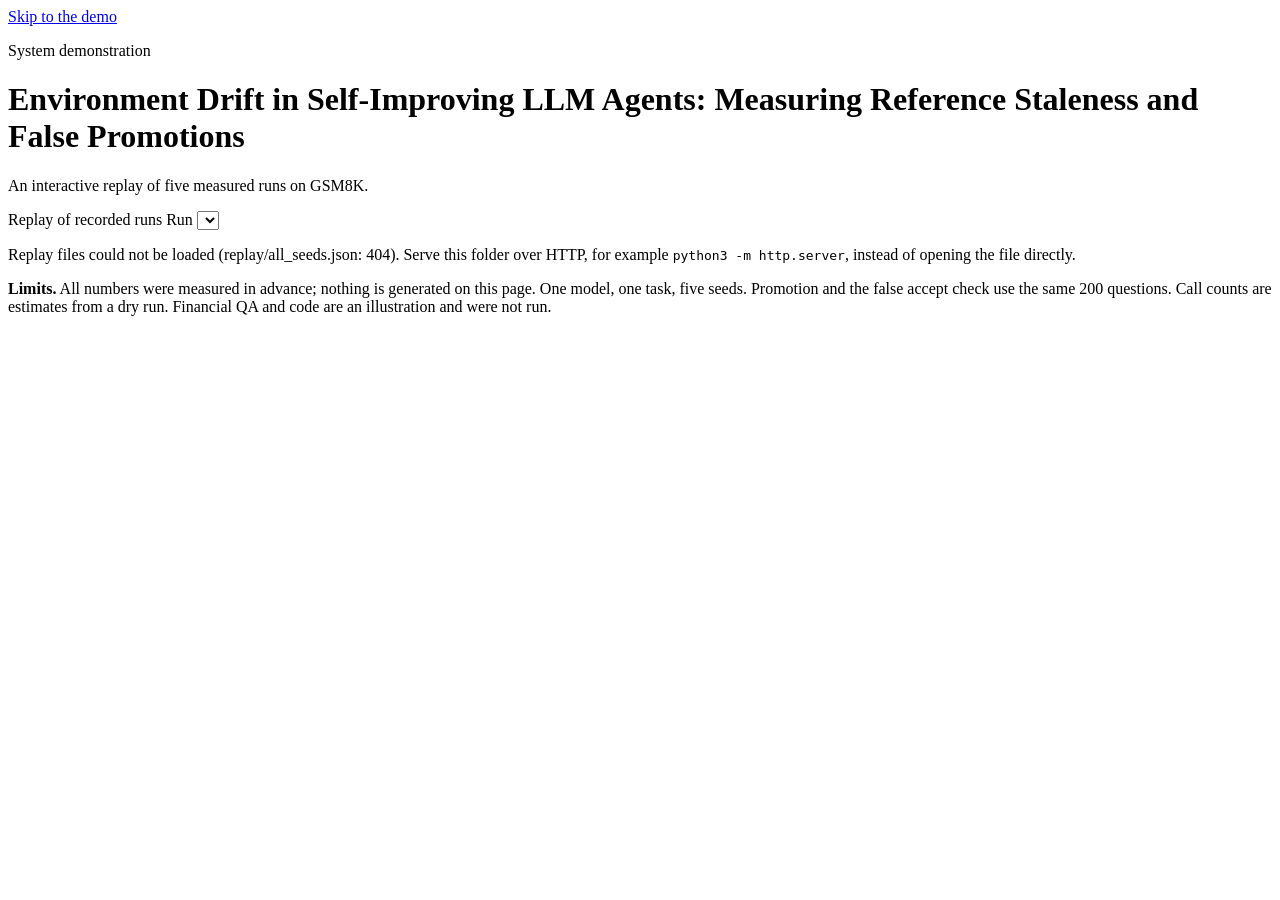
==== index.html @ 62a68639 "Data-driven caveats, replay tag on every screen, policy comparison - Replay tag on every screen from" ====
<!doctype html>
<html lang="en">
<head>
<meta charset="utf-8">
<meta name="viewport" content="width=device-width, initial-scale=1">
<title>Environment Drift in Self-Improving LLM Agents: an interactive demo</title>
<meta name="description" content="A replay of five measured GSM8K runs in which an agent rewrites its own instruction, the environment changes underneath it, and a stale reference lets weaker instructions through.">
<meta property="og:type" content="website">
<meta property="og:title" content="Environment Drift in Self-Improving LLM Agents: an interactive demo">
<meta property="og:description" content="A replay of five measured GSM8K runs in which a stale reference lets weaker instructions through.">
<meta property="og:image" content="https://anupama-27.github.io/environment-drift-demo/media/preview.png">
<meta property="og:image:width" content="1200">
<meta property="og:image:height" content="630">
<meta property="og:image:alt" content="Environment Drift in Self-Improving LLM Agents, with a chart of net gain per round against a stored and a regenerated reference">
<meta name="twitter:card" content="summary_large_image">
<link rel="icon" href="favicon.svg" type="image/svg+xml">
<link rel="stylesheet" href="style.css?v=6">
</head>
<body>
<a class="skip" href="#stage">Skip to the demo</a>
<div id="sample-banner" class="banner" hidden>
  Development sample. These runs used a mock model to test the interface. None of the numbers below were measured.
</div>

<header class="masthead">
  <p class="kicker">System demonstration</p>
  <h1>Environment Drift in Self-Improving LLM Agents: Measuring Reference Staleness and False Promotions</h1>
  <p class="dek">An interactive replay of five measured runs on GSM8K.</p>
  <nav class="links" id="links" aria-label="Project links" hidden></nav>
</header>

<nav class="steps" aria-label="Demo steps">
  <ol id="stepnav"></ol>
  <div class="seedpick">
    <div><span class="replaytag">Replay of recorded runs</span> <label for="seed">Run</label> <select id="seed"></select></div>
    <p class="footnote" id="runnote"></p>
  </div>
</nav>

<main id="stage" tabindex="-1" aria-live="polite">
  <div class="skeleton" aria-label="Loading the replay"><span></span><span></span><span></span><span></span></div>
</main>

<footer class="pagefoot">
  <p><b>Limits.</b> All numbers were measured in advance; nothing is generated on this page. One model, one task, five seeds. Promotion and the false accept check use the same 200 questions. Call counts are estimates from a dry run. Financial QA and code are an illustration and were not run.</p>
  <section class="video" id="video"></section>
</footer>

<script src="app.js?v=7"></script>
</body>
</html>
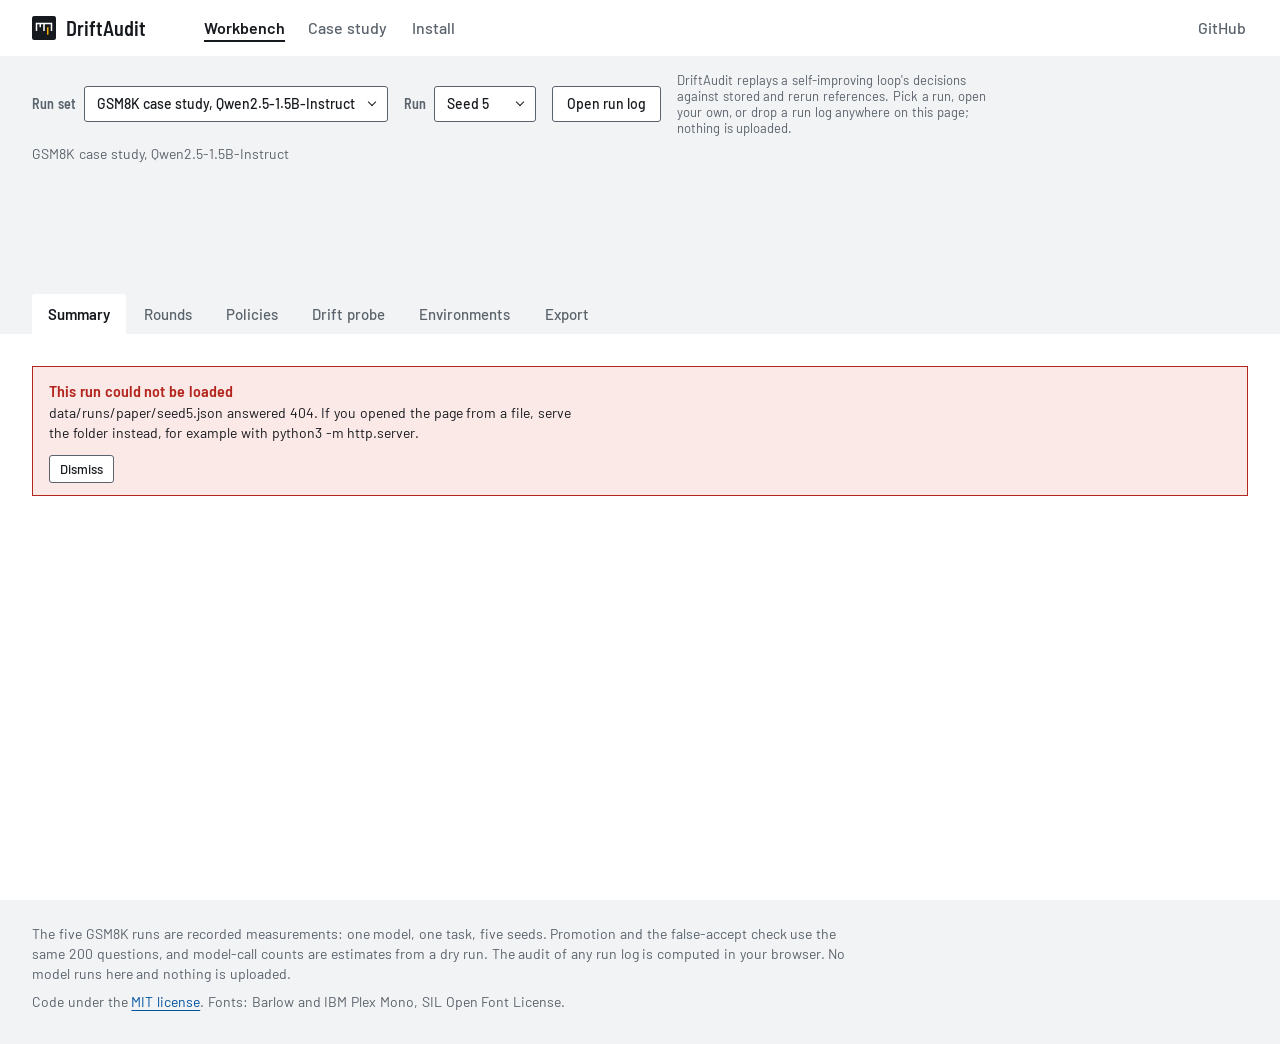
==== commit 035dff92: "Rebuild the site as an audit workbench The page now loads a run log and computes the audit in the br" ====
--- a/index.html
+++ b/index.html
@@ -3,49 +3,76 @@
 <head>
 <meta charset="utf-8">
 <meta name="viewport" content="width=device-width, initial-scale=1">
-<title>Environment Drift in Self-Improving LLM Agents: an interactive demo</title>
-<meta name="description" content="A replay of five measured GSM8K runs in which an agent rewrites its own instruction, the environment changes underneath it, and a stale reference lets weaker instructions through.">
+<meta http-equiv="Content-Security-Policy" content="default-src 'self'; script-src 'self'; style-src 'self'; img-src 'self' data: blob:; font-src 'self'; connect-src 'self'; object-src 'none'; base-uri 'none'; form-action 'none'">
+<meta name="referrer" content="no-referrer">
+<title>DriftAudit: audit a self-improving LLM loop for stale references</title>
+<meta name="description" content="DriftAudit checks whether a self-improving LLM loop promoted prompts because they were better or because its stored reference had gone stale. Audit any run log in the browser; five recorded GSM8K runs are bundled.">
 <meta property="og:type" content="website">
-<meta property="og:title" content="Environment Drift in Self-Improving LLM Agents: an interactive demo">
-<meta property="og:description" content="A replay of five measured GSM8K runs in which a stale reference lets weaker instructions through.">
+<meta property="og:title" content="DriftAudit: audit a self-improving LLM loop for stale references">
+<meta property="og:description" content="Audit any run log in the browser: which promotions were not improvements, and which of those a stale reference caused. Five recorded GSM8K runs are bundled.">
 <meta property="og:image" content="https://anupama-27.github.io/environment-drift-demo/media/preview.png">
 <meta property="og:image:width" content="1200">
 <meta property="og:image:height" content="630">
-<meta property="og:image:alt" content="Environment Drift in Self-Improving LLM Agents, with a chart of net gain per round against a stored and a regenerated reference">
+<meta property="og:image:alt" content="The DriftAudit workbench on seed 5: the environment schedule with each decision marked, and the verdict, 8 promotions under the frozen policy, 4 of them not improvements, 3 of those because the reference was stale">
 <meta name="twitter:card" content="summary_large_image">
 <link rel="icon" href="favicon.svg" type="image/svg+xml">
-<link rel="stylesheet" href="style.css?v=6">
+<link rel="stylesheet" href="assets/css/tokens.css">
+<link rel="stylesheet" href="assets/css/base.css">
+<link rel="stylesheet" href="assets/css/components.css">
+<link rel="stylesheet" href="assets/css/views.css">
+<link rel="stylesheet" href="assets/css/view-rounds.css">
+<link rel="stylesheet" href="assets/css/view-analysis.css">
+<link rel="stylesheet" href="assets/css/view-pages.css">
 </head>
 <body>
-<a class="skip" href="#stage">Skip to the demo</a>
-<div id="sample-banner" class="banner" hidden>
-  Development sample. These runs used a mock model to test the interface. None of the numbers below were measured.
-</div>
+<a class="skip-link" href="#main">Skip to the content</a>
 
-<header class="masthead">
-  <p class="kicker">System demonstration</p>
-  <h1>Environment Drift in Self-Improving LLM Agents: Measuring Reference Staleness and False Promotions</h1>
-  <p class="dek">An interactive replay of five measured runs on GSM8K.</p>
-  <nav class="links" id="links" aria-label="Project links" hidden></nav>
+<header class="site-header">
+  <div class="wrap site-header__inner">
+    <a class="wordmark" href="#/">
+      <svg viewBox="0 0 32 32" aria-hidden="true" focusable="false"><rect width="32" height="32" rx="3" fill="#16191D"/><path d="M5 10h22M6 10v10M11 10v5M16 10v10M26 10v10" fill="none" stroke="#FFFFFF" stroke-width="2"/><path d="M21 15v10" fill="none" stroke="#F2A900" stroke-width="2"/></svg>
+      <span>DriftAudit</span>
+    </a>
+    <nav class="site-nav" aria-label="Sections">
+      <a href="#/" data-nav="workbench">Workbench</a>
+      <a href="#/case-study" data-nav="case-study">Case study</a>
+      <a href="#/install" data-nav="install">Install</a>
+    </nav>
+    <a class="site-header__repo" href="https://github.com/anupama-27/environment-drift-demo">GitHub</a>
+  </div>
 </header>
 
-<nav class="steps" aria-label="Demo steps">
-  <ol id="stepnav"></ol>
-  <div class="seedpick">
-    <div><span class="replaytag">Replay of recorded runs</span> <label for="seed">Run</label> <select id="seed"></select></div>
-    <p class="footnote" id="runnote"></p>
-  </div>
-</nav>
-
-<main id="stage" tabindex="-1" aria-live="polite">
-  <div class="skeleton" aria-label="Loading the replay"><span></span><span></span><span></span><span></span></div>
+<main id="main" tabindex="-1" aria-busy="true">
+  <div class="runbar" id="da-runbar" hidden></div>
+  <noscript><p class="wrap noscript">DriftAudit computes every audit in your browser, so this page needs JavaScript. The same audit runs from the command line; see the <a href="https://github.com/anupama-27/environment-drift-demo">repository</a>.</p></noscript>
+  <div id="da-view"></div>
 </main>
 
-<footer class="pagefoot">
-  <p><b>Limits.</b> All numbers were measured in advance; nothing is generated on this page. One model, one task, five seeds. Promotion and the false accept check use the same 200 questions. Call counts are estimates from a dry run. Financial QA and code are an illustration and were not run.</p>
-  <section class="video" id="video"></section>
+<footer class="site-footer">
+  <div class="wrap">
+    <p>The five GSM8K runs are recorded measurements: one model, one task, five seeds. Promotion and the false-accept check use the same 200 questions, and model-call counts are estimates from a dry run. The audit of any run log is computed in your browser. No model runs here and nothing is uploaded.</p>
+    <p>Code under the <a href="https://github.com/anupama-27/environment-drift-demo/blob/main/LICENSE">MIT license</a>. Fonts: Barlow and IBM Plex Mono, SIL Open Font License.</p>
+  </div>
 </footer>
 
-<script src="app.js?v=7"></script>
+<script src="assets/js/engine/stats.js"></script>
+<script src="assets/js/engine/schema.js"></script>
+<script src="assets/js/engine/scorers.js"></script>
+<script src="assets/js/engine/engine.js"></script>
+<script src="assets/js/ui.js"></script>
+<script src="assets/js/charts.js"></script>
+<script src="assets/js/state.js"></script>
+<script src="assets/js/router.js"></script>
+<script src="assets/js/library.js"></script>
+<script src="assets/js/outputs.js"></script>
+<script src="assets/js/views/summary.js"></script>
+<script src="assets/js/views/rounds.js"></script>
+<script src="assets/js/views/policies.js"></script>
+<script src="assets/js/views/probe.js"></script>
+<script src="assets/js/views/environments.js"></script>
+<script src="assets/js/views/export.js"></script>
+<script src="assets/js/views/casestudy.js"></script>
+<script src="assets/js/views/install.js"></script>
+<script src="assets/js/boot.js"></script>
 </body>
 </html>
--- a/assets/css/tokens.css
+++ b/assets/css/tokens.css
@@ -0,0 +1,141 @@
+/* Layer order for the whole site. A later layer wins whatever the selector specificity,
+   so view styles never have to out-specify a component. */
+@layer reset, base, components, views;
+
+@font-face {
+  font-family: "Barlow";
+  font-style: normal;
+  font-weight: 400;
+  font-display: swap;
+  src: url("../fonts/barlow-latin-400-normal.woff2") format("woff2");
+}
+@font-face {
+  font-family: "Barlow";
+  font-style: normal;
+  font-weight: 500;
+  font-display: swap;
+  src: url("../fonts/barlow-latin-500-normal.woff2") format("woff2");
+}
+@font-face {
+  font-family: "Barlow";
+  font-style: normal;
+  font-weight: 600;
+  font-display: swap;
+  src: url("../fonts/barlow-latin-600-normal.woff2") format("woff2");
+}
+@font-face {
+  font-family: "Barlow Semi Condensed";
+  font-style: normal;
+  font-weight: 500;
+  font-display: swap;
+  src: url("../fonts/barlow-semi-condensed-latin-500-normal.woff2") format("woff2");
+}
+@font-face {
+  font-family: "Barlow Semi Condensed";
+  font-style: normal;
+  font-weight: 600;
+  font-display: swap;
+  src: url("../fonts/barlow-semi-condensed-latin-600-normal.woff2") format("woff2");
+}
+@font-face {
+  font-family: "IBM Plex Mono";
+  font-style: normal;
+  font-weight: 400;
+  font-display: swap;
+  src: url("../fonts/ibm-plex-mono-latin-400-normal.woff2") format("woff2");
+}
+@font-face {
+  font-family: "IBM Plex Mono";
+  font-style: normal;
+  font-weight: 500;
+  font-display: swap;
+  src: url("../fonts/ibm-plex-mono-latin-500-normal.woff2") format("woff2");
+}
+
+:root {
+  color-scheme: light;
+
+  /* Surfaces and neutrals */
+  --paper: #FFFFFF;
+  --bench: #F1F3F4;
+  --bench-2: #E6EAED;
+  --ink: #16191D;
+  --graphite: #5A626B;
+  --steel: #7C8894;
+  --rule: #D5D9DD;
+
+  /* Signal colours (ISO 3864). Yellow is a fill with ink on it, never a text colour. */
+  --signal-blue: #00539F;
+  --signal-blue-tint: #E3EEF8;
+  --signal-yellow: #F2A900;
+  --signal-yellow-tint: #FDF3D6;
+  --signal-red: #B3261E;
+  --signal-red-tint: #FBE9E7;
+
+  /* Type. The latin subsets have no arrows and no less-or-equal signs: write "to". */
+  --font-sans: "Barlow", "DIN Alternate", "Bahnschrift", "Segoe UI", system-ui, sans-serif;
+  --font-cond: "Barlow Semi Condensed", "DIN Alternate", "Bahnschrift", "Segoe UI", system-ui, sans-serif;
+  --font-mono: "IBM Plex Mono", ui-monospace, "Cascadia Mono", Menlo, Consolas, monospace;
+
+  --fs-display: 2.5rem;
+  --fs-title: 1.5rem;
+  --fs-heading: 1.125rem;
+  --fs-body: 1rem;
+  --fs-small: 0.875rem;
+  --fs-micro: 0.75rem;
+  --fs-mono: 0.8125rem;
+
+  --lh-display: 1.1;
+  --lh-title: 1.3334;
+  --lh-heading: 1.3334;
+  --lh-body: 1.5;
+  --lh-small: 1.4286;
+  --lh-micro: 1.3334;
+
+  /* Space: multiples of an 8px unit; --space-05 is the one half step. */
+  --space-05: 4px;
+  --space-1: 8px;
+  --space-15: 12px;
+  --space-2: 16px;
+  --space-3: 24px;
+  --space-4: 32px;
+  --space-6: 48px;
+  --space-8: 64px;
+
+  /* Layout */
+  --content: 1240px;
+  --gutter: 32px;
+  --col-gap: 24px;
+  --measure: 68ch;
+  --header-h: 56px;
+
+  /* Controls */
+  --radius: 3px;
+  --radius-s: 2px;
+  --control-h: 36px;
+  --focus: 2px solid var(--signal-blue);
+
+  /* Motion: used once, when the plate is read again. */
+  --ease-settle: cubic-bezier(0.2, 0.8, 0.2, 1);
+
+  --z-toast: 60;
+  --z-overlay: 70;
+}
+
+@media (max-width: 900px) {
+  :root {
+    --gutter: 24px;
+    --fs-display: 2rem;
+    --lh-display: 1.125;
+  }
+}
+
+@media (max-width: 600px) {
+  :root {
+    --gutter: 16px;
+    --col-gap: 16px;
+    --fs-display: 1.6875rem;
+    --lh-display: 1.1852;
+    --header-h: 96px;
+  }
+}
--- a/assets/css/base.css
+++ b/assets/css/base.css
@@ -0,0 +1,276 @@
+@layer reset {
+  *,
+  *::before,
+  *::after {
+    box-sizing: border-box;
+  }
+
+  html {
+    -webkit-text-size-adjust: 100%;
+    text-size-adjust: 100%;
+  }
+
+  body, h1, h2, h3, h4, h5, h6, p, ul, ol, dl, dd, figure, blockquote, pre, table, fieldset, legend {
+    margin: 0;
+  }
+
+  ul[class],
+  ol[class] {
+    list-style: none;
+    padding: 0;
+  }
+
+  fieldset {
+    min-width: 0;
+    border: 0;
+    padding: 0;
+  }
+
+  button, input, select, textarea {
+    font: inherit;
+    letter-spacing: inherit;
+    color: inherit;
+  }
+
+  button {
+    border: 0;
+    padding: 0;
+    background: none;
+    cursor: pointer;
+  }
+
+  svg {
+    display: block;
+    max-width: 100%;
+  }
+
+  table {
+    border-collapse: collapse;
+    border-spacing: 0;
+  }
+
+  [hidden] {
+    display: none !important;
+  }
+}
+
+@layer base {
+  html {
+    font-size: 100%;
+    scroll-padding-top: var(--space-2);
+  }
+
+  body {
+    min-width: 320px;
+    background: var(--paper);
+    color: var(--ink);
+    font: 400 var(--fs-body)/var(--lh-body) var(--font-sans);
+    font-synthesis-weight: none;
+    /* Barlow's word space is narrow; a little more keeps brackets and figures apart. */
+    word-spacing: 0.05em;
+  }
+
+  h1, h2, h3, h4 {
+    font-family: var(--font-cond);
+    font-weight: 600;
+    text-wrap: balance;
+  }
+
+  h1 {
+    font-size: var(--fs-title);
+    line-height: var(--lh-title);
+  }
+
+  h2 {
+    font-size: var(--fs-heading);
+    line-height: var(--lh-heading);
+  }
+
+  h3 {
+    font-size: var(--fs-body);
+    line-height: var(--lh-body);
+  }
+
+  h4 {
+    font-size: var(--fs-small);
+    line-height: var(--lh-small);
+  }
+
+  p, li, dd {
+    text-wrap: pretty;
+  }
+
+  strong, b {
+    font-weight: 600;
+  }
+
+  a {
+    color: var(--signal-blue);
+    text-decoration: underline;
+    text-decoration-thickness: 1px;
+    text-underline-offset: 3px;
+  }
+
+  a:hover {
+    text-decoration-thickness: 2px;
+  }
+
+  :focus-visible {
+    outline: var(--focus);
+    outline-offset: 2px;
+  }
+
+  ::selection {
+    background: var(--signal-blue-tint);
+    color: var(--ink);
+  }
+
+  /* Mono text keeps its own word space, so columns of commands and comments line up. */
+  code, kbd, samp, pre {
+    font-family: var(--font-mono);
+    font-size: var(--fs-mono);
+    word-spacing: normal;
+  }
+
+  :where(p, li, dd, td, figcaption) > code {
+    padding: 0 var(--space-05);
+    background: var(--bench);
+  }
+
+  hr {
+    border: 0;
+    border-top: 1px solid var(--rule);
+  }
+
+  /* Text styles, for when the element and the look differ. */
+  .t-display {
+    font: 600 var(--fs-display)/var(--lh-display) var(--font-cond);
+  }
+
+  .t-title {
+    font: 600 var(--fs-title)/var(--lh-title) var(--font-cond);
+  }
+
+  .t-heading {
+    font: 600 var(--fs-heading)/var(--lh-heading) var(--font-cond);
+  }
+
+  .t-label {
+    font: 600 var(--fs-small)/var(--lh-small) var(--font-cond);
+  }
+
+  .t-body {
+    font: 400 var(--fs-body)/var(--lh-body) var(--font-sans);
+  }
+
+  .t-small {
+    font: 400 var(--fs-small)/var(--lh-small) var(--font-sans);
+  }
+
+  .t-micro {
+    font: 500 var(--fs-micro)/var(--lh-micro) var(--font-cond);
+  }
+
+  .t-mono {
+    font: 400 var(--fs-mono)/var(--lh-small) var(--font-mono);
+  }
+
+  .num {
+    font-variant-numeric: tabular-nums;
+  }
+
+  .muted {
+    color: var(--graphite);
+  }
+
+  .nowrap {
+    white-space: nowrap;
+  }
+
+  /* Layout */
+  .wrap {
+    width: 100%;
+    max-width: calc(var(--content) + 2 * var(--gutter));
+    margin-inline: auto;
+    padding-inline: var(--gutter);
+  }
+
+  .grid {
+    display: grid;
+    grid-template-columns: repeat(12, minmax(0, 1fr));
+    column-gap: var(--col-gap);
+    row-gap: var(--space-4);
+  }
+
+  .span-3 { grid-column: span 3; }
+  .span-4 { grid-column: span 4; }
+  .span-5 { grid-column: span 5; }
+  .span-6 { grid-column: span 6; }
+  .span-7 { grid-column: span 7; }
+  .span-8 { grid-column: span 8; }
+  .span-9 { grid-column: span 9; }
+  .span-12 { grid-column: span 12; }
+
+  @media (max-width: 1000px) {
+    .grid > * {
+      grid-column: 1 / -1;
+    }
+  }
+
+  .stack > * + * {
+    margin-top: var(--stack, var(--space-2));
+  }
+
+  .stack--1 { --stack: var(--space-1); }
+  .stack--3 { --stack: var(--space-3); }
+  .stack--4 { --stack: var(--space-4); }
+  .stack--6 { --stack: var(--space-6); }
+
+  .cluster {
+    display: flex;
+    flex-wrap: wrap;
+    align-items: center;
+    gap: var(--space-1) var(--space-2);
+  }
+
+  .measure {
+    max-width: var(--measure);
+  }
+
+  .visually-hidden {
+    position: absolute;
+    width: 1px;
+    height: 1px;
+    margin: -1px;
+    padding: 0;
+    overflow: hidden;
+    clip-path: inset(50%);
+    white-space: nowrap;
+    border: 0;
+  }
+
+  .skip-link {
+    position: absolute;
+    left: var(--space-1);
+    top: var(--space-1);
+    z-index: var(--z-overlay);
+    padding: var(--space-1) var(--space-15);
+    background: var(--paper);
+    transform: translateY(-200%);
+  }
+
+  .skip-link:focus {
+    transform: none;
+  }
+
+  @media (prefers-reduced-motion: reduce) {
+    *,
+    *::before,
+    *::after {
+      animation-duration: 0.01ms !important;
+      animation-iteration-count: 1 !important;
+      transition-duration: 0.01ms !important;
+      scroll-behavior: auto !important;
+    }
+  }
+}
--- a/assets/css/components.css
+++ b/assets/css/components.css
@@ -0,0 +1,1311 @@
+@layer components {
+  /* Buttons */
+  .btn {
+    display: inline-flex;
+    align-items: center;
+    justify-content: center;
+    gap: var(--space-1);
+    min-height: var(--control-h);
+    padding: 7px 14px;
+    border: 1px solid var(--graphite);
+    border-radius: var(--radius);
+    background: var(--paper);
+    color: var(--ink);
+    font: 500 var(--fs-small)/20px var(--font-sans);
+    text-decoration: none;
+    white-space: nowrap;
+    cursor: pointer;
+  }
+
+  .btn:hover {
+    background: var(--bench);
+  }
+
+  .btn:active {
+    background: var(--bench-2);
+  }
+
+  .btn--primary {
+    border-color: var(--signal-blue);
+    background: var(--signal-blue);
+    color: var(--paper);
+  }
+
+  .btn--primary:hover,
+  .btn--primary:active {
+    border-color: var(--ink);
+    background: var(--ink);
+  }
+
+  .btn--small {
+    min-height: 28px;
+    padding: 3px 10px;
+    font-size: var(--fs-mono);
+  }
+
+  .btn:disabled,
+  .btn[aria-disabled="true"] {
+    border-color: var(--rule);
+    background: var(--bench);
+    color: var(--steel);
+    cursor: not-allowed;
+  }
+
+  .linklike {
+    color: var(--signal-blue);
+    font: inherit;
+    text-decoration: underline;
+    text-decoration-thickness: 1px;
+    text-underline-offset: 3px;
+  }
+
+  .linklike:hover {
+    text-decoration-thickness: 2px;
+  }
+
+  /* Form controls */
+  .field {
+    display: inline-flex;
+    align-items: center;
+    gap: var(--space-1);
+    min-width: 0;
+  }
+
+  .field--stack {
+    flex-direction: column;
+    align-items: stretch;
+    gap: var(--space-05);
+  }
+
+  .field__label {
+    color: var(--graphite);
+    font: 600 var(--fs-small)/20px var(--font-cond);
+    white-space: nowrap;
+  }
+
+  .select {
+    position: relative;
+    display: inline-block;
+    min-width: 0;
+    max-width: 100%;
+  }
+
+  .select select {
+    width: 100%;
+    min-height: var(--control-h);
+    padding: 7px 32px 7px 12px;
+    border: 1px solid var(--graphite);
+    border-radius: var(--radius);
+    background: var(--paper);
+    font: 500 var(--fs-small)/20px var(--font-sans);
+    text-overflow: ellipsis;
+    cursor: pointer;
+    appearance: none;
+  }
+
+  .select::after {
+    content: "";
+    position: absolute;
+    right: 13px;
+    top: 50%;
+    width: 6px;
+    height: 6px;
+    margin-top: -5px;
+    border-right: 1.5px solid var(--ink);
+    border-bottom: 1.5px solid var(--ink);
+    transform: rotate(45deg);
+    pointer-events: none;
+  }
+
+  .input,
+  .textarea {
+    width: 100%;
+    min-height: var(--control-h);
+    padding: 7px 12px;
+    border: 1px solid var(--graphite);
+    border-radius: var(--radius);
+    background: var(--paper);
+    font: 400 var(--fs-small)/20px var(--font-sans);
+  }
+
+  .textarea {
+    min-height: 96px;
+    font-family: var(--font-mono);
+    font-size: var(--fs-mono);
+    resize: vertical;
+  }
+
+  .input::placeholder,
+  .textarea::placeholder {
+    color: var(--graphite);
+    opacity: 1;
+  }
+
+  .input:disabled,
+  .textarea:disabled,
+  .select select:disabled {
+    border-color: var(--rule);
+    background: var(--bench);
+    color: var(--steel);
+    cursor: not-allowed;
+  }
+
+  .input[aria-invalid="true"],
+  .textarea[aria-invalid="true"] {
+    border-color: var(--signal-red);
+    background: var(--signal-red-tint);
+  }
+
+  .check {
+    display: inline-flex;
+    align-items: center;
+    gap: var(--space-1);
+    font: 400 var(--fs-small)/20px var(--font-sans);
+    cursor: pointer;
+  }
+
+  .check input {
+    width: 16px;
+    height: 16px;
+    margin: 0;
+    accent-color: var(--signal-blue);
+  }
+
+  /* Segmented control: one choice out of a few, shown all at once. */
+  .segmented {
+    display: inline-grid;
+    grid-auto-flow: column;
+    gap: 1px;
+    max-width: 100%;
+    border: 1px solid var(--graphite);
+    border-radius: var(--radius);
+    background: var(--rule);
+  }
+
+  .segmented__option {
+    position: relative;
+    min-height: 34px;
+    padding: 7px 14px;
+    background: var(--paper);
+    color: var(--ink);
+    font: 500 var(--fs-small)/20px var(--font-sans);
+    text-align: center;
+    white-space: nowrap;
+  }
+
+  .segmented__option:first-child {
+    border-radius: var(--radius-s) 0 0 var(--radius-s);
+  }
+
+  .segmented__option:last-child {
+    border-radius: 0 var(--radius-s) var(--radius-s) 0;
+  }
+
+  .segmented__option:hover {
+    background: var(--bench);
+  }
+
+  .segmented__option.is-unavailable {
+    color: var(--graphite);
+  }
+
+  .segmented__option[aria-checked="true"] {
+    background: var(--ink);
+    color: var(--paper);
+  }
+
+  .segmented__option:focus-visible {
+    z-index: 1;
+  }
+
+  .segmented__option[aria-disabled="true"] {
+    background: var(--bench);
+    color: var(--steel);
+    cursor: not-allowed;
+  }
+
+  @media (max-width: 720px) {
+    .segmented {
+      display: grid;
+      grid-auto-flow: row;
+      grid-template-columns: repeat(2, minmax(0, 1fr));
+    }
+
+    .segmented__option {
+      border-radius: 0;
+      white-space: normal;
+    }
+
+    .segmented__option:first-child,
+    .segmented__option:last-child {
+      border-radius: 0;
+    }
+
+    .segmented__option:last-child:nth-child(odd) {
+      grid-column: span 2;
+    }
+  }
+
+  /* Tabs. On the bench they read as paper tabs; --plain is for use inside a view. */
+  .tabs {
+    display: flex;
+    flex-wrap: wrap;
+    gap: 2px;
+  }
+
+  .tabs__tab {
+    display: inline-flex;
+    flex-direction: column;
+    justify-content: center;
+    min-height: 40px;
+    padding: 0 var(--space-2);
+    border-radius: var(--radius) var(--radius) 0 0;
+    color: var(--graphite);
+    font: 500 0.9375rem/20px var(--font-sans);
+    text-decoration: none;
+    white-space: nowrap;
+  }
+
+  /* Holds the width of the bold label so the row does not move when the selection changes. */
+  .tabs__tab::after {
+    content: attr(data-label);
+    height: 0;
+    overflow: hidden;
+    font-weight: 600;
+    visibility: hidden;
+  }
+
+  .tabs__tab:hover {
+    background: var(--bench-2);
+    color: var(--ink);
+    text-decoration: none;
+  }
+
+  .tabs__tab[aria-current="page"],
+  .tabs__tab[aria-selected="true"] {
+    background: var(--paper);
+    color: var(--ink);
+    font-weight: 600;
+  }
+
+  .tabs--plain .tabs__tab {
+    min-height: var(--control-h);
+    border-radius: var(--radius);
+  }
+
+  .tabs--plain .tabs__tab:hover {
+    background: var(--bench);
+  }
+
+  .tabs--plain .tabs__tab[aria-current="page"],
+  .tabs--plain .tabs__tab[aria-selected="true"] {
+    background: var(--bench-2);
+  }
+
+  /* Tag: a calibration label. */
+  .tag {
+    display: inline-flex;
+    align-items: center;
+    padding: 0 6px;
+    border: 1px solid var(--graphite);
+    border-radius: var(--radius-s);
+    background: var(--paper);
+    color: var(--ink);
+    font: 600 var(--fs-mono)/18px var(--font-cond);
+    letter-spacing: 0.01em;
+    white-space: nowrap;
+    vertical-align: 1px;
+  }
+
+  .tag--quiet {
+    border-color: var(--rule);
+    color: var(--graphite);
+  }
+
+  .tag--info {
+    border-color: var(--signal-blue);
+    background: var(--signal-blue-tint);
+    color: var(--signal-blue);
+  }
+
+  .tag--warning {
+    border-color: var(--ink);
+    background: var(--signal-yellow);
+  }
+
+  .tag--error {
+    border-color: var(--signal-red);
+    background: var(--signal-red-tint);
+    color: var(--signal-red);
+  }
+
+  /* Decision marks, shared by the ruler, the charts and the tables. */
+  .mark {
+    flex: none;
+    width: 12px;
+    height: 12px;
+    overflow: visible;
+  }
+
+  .mark--improved .mark__shape {
+    fill: var(--ink);
+  }
+
+  .mark--false-accept .mark__shape {
+    fill: var(--signal-red);
+  }
+
+  .mark--false-reject .mark__shape {
+    fill: var(--paper);
+    stroke: var(--signal-red);
+    stroke-width: 1.5;
+  }
+
+  .mark--rejected .mark__shape {
+    fill: var(--paper);
+    stroke: var(--graphite);
+    stroke-width: 1.5;
+  }
+
+  /* Legend */
+  .legend {
+    display: flex;
+    flex-wrap: wrap;
+    gap: var(--space-05) var(--space-2);
+    color: var(--graphite);
+    font: 400 var(--fs-mono)/20px var(--font-sans);
+  }
+
+  .legend__item {
+    display: inline-flex;
+    align-items: center;
+    gap: 6px;
+    white-space: nowrap;
+  }
+
+  .swatch {
+    flex: none;
+    width: 12px;
+    height: 12px;
+  }
+
+  .swatch--stored,
+  .swatch--win {
+    background: var(--signal-blue);
+  }
+
+  .swatch--rerun {
+    background: var(--paper);
+    box-shadow: inset 0 0 0 1.5px var(--steel);
+  }
+
+  .swatch--loss {
+    background: var(--ink);
+  }
+
+  .swatch--both {
+    background: var(--bench-2);
+  }
+
+  .swatch--neither {
+    background: var(--paper);
+    box-shadow: inset 0 0 0 1px var(--steel);
+  }
+
+  .swatch--stale,
+  .swatch--changed {
+    background: var(--signal-yellow);
+    box-shadow: inset 0 0 0 1px var(--ink);
+  }
+
+  .swatch--changed {
+    background: var(--paper);
+    box-shadow: inset 0 0 0 1px var(--ink), inset 0 0 0 3px var(--signal-yellow);
+  }
+
+  .swatch--band {
+    background: var(--signal-yellow-tint);
+    box-shadow: inset 0 0 0 1px var(--ink);
+  }
+
+  .swatch--band-plain {
+    background: var(--bench-2);
+    box-shadow: inset 0 0 0 1px var(--steel);
+  }
+
+  .swatch--line {
+    height: 2px;
+    background: var(--ink);
+  }
+
+  .swatch--line-steel {
+    height: 2px;
+    background: var(--steel);
+  }
+
+  /* Readouts: one ruled strip, not separate cards. */
+  .readouts {
+    display: grid;
+    grid-template-columns: repeat(4, minmax(0, 1fr));
+    gap: 1px;
+    border: 1px solid var(--rule);
+    background: var(--rule);
+  }
+
+  .readout {
+    min-width: 0;
+    padding: var(--space-2);
+    background: var(--paper);
+  }
+
+  .readout__label {
+    color: var(--graphite);
+    font: 600 var(--fs-small)/20px var(--font-cond);
+  }
+
+  .readout__value {
+    margin-top: var(--space-05);
+    font: 600 2rem/2.25rem var(--font-cond);
+    font-variant-numeric: tabular-nums;
+    white-space: nowrap;
+  }
+
+  .readout__unit {
+    margin-left: var(--space-05);
+    color: var(--graphite);
+    font-size: 1rem;
+    font-weight: 500;
+  }
+
+  .readout__note {
+    margin-top: var(--space-05);
+    color: var(--graphite);
+    font: 400 var(--fs-small)/20px var(--font-sans);
+  }
+
+  .readout--alert .readout__value {
+    color: var(--signal-red);
+  }
+
+  .readout--empty .readout__value {
+    color: var(--steel);
+  }
+
+  @media (max-width: 900px) {
+    .readouts {
+      grid-template-columns: repeat(2, minmax(0, 1fr));
+    }
+  }
+
+  /* Notices. The border goes all the way round; there is no accent stripe. */
+  .notice {
+    padding: var(--space-15) var(--space-2);
+    border: 1px solid var(--graphite);
+    background: var(--paper);
+    font: 400 var(--fs-small)/20px var(--font-sans);
+  }
+
+  .notice__title {
+    font: 600 var(--fs-body)/24px var(--font-cond);
+  }
+
+  .notice__body {
+    max-width: var(--measure);
+  }
+
+  .notice__actions {
+    display: flex;
+    flex-wrap: wrap;
+    gap: var(--space-1);
+    margin-top: var(--space-15);
+  }
+
+  .notice--info {
+    border-color: var(--signal-blue);
+    background: var(--signal-blue-tint);
+  }
+
+  .notice--info .notice__title {
+    color: var(--signal-blue);
+  }
+
+  .notice--warning {
+    border-color: var(--signal-yellow);
+    background: var(--signal-yellow-tint);
+  }
+
+  .notice--error {
+    border-color: var(--signal-red);
+    background: var(--signal-red-tint);
+  }
+
+  .notice--error .notice__title {
+    color: var(--signal-red);
+  }
+
+  .notice--quiet {
+    border-color: var(--bench);
+    background: var(--bench);
+    color: var(--graphite);
+  }
+
+  .empty {
+    padding: var(--space-3) var(--space-2);
+    border: 1px dashed var(--steel);
+    color: var(--graphite);
+    font: 400 var(--fs-small)/20px var(--font-sans);
+  }
+
+  /* Ledger: the table style. Wide tables scroll inside .ledger-wrap. */
+  .ledger-wrap {
+    max-width: 100%;
+    overflow-x: auto;
+    border: 1px solid var(--rule);
+    background: var(--paper);
+  }
+
+  .ledger {
+    width: 100%;
+    font: 400 var(--fs-small)/20px var(--font-sans);
+    font-variant-numeric: tabular-nums;
+  }
+
+  .ledger caption {
+    padding: 0 0 var(--space-1);
+    font: 600 var(--fs-heading)/var(--lh-heading) var(--font-cond);
+    text-align: left;
+  }
+
+  .ledger th,
+  .ledger td {
+    padding: var(--space-1) var(--space-15);
+    text-align: left;
+    vertical-align: top;
+  }
+
+  .ledger thead th {
+    border-bottom: 1px solid var(--steel);
+    background: var(--bench);
+    font: 600 var(--fs-mono)/20px var(--font-cond);
+    letter-spacing: 0.01em;
+    vertical-align: bottom;
+    white-space: nowrap;
+  }
+
+  .ledger tbody th {
+    font-weight: 500;
+  }
+
+  .ledger tbody tr + tr > * {
+    border-top: 1px solid var(--rule);
+  }
+
+  .ledger .is-num {
+    text-align: right;
+    white-space: nowrap;
+  }
+
+  .ledger .is-mono {
+    font-family: var(--font-mono);
+    font-size: var(--fs-mono);
+    white-space: nowrap;
+  }
+
+  .ledger .copyable__text {
+    overflow-wrap: normal;
+    white-space: nowrap;
+  }
+
+  /* On a narrow screen a table keeps its shape and scrolls inside .ledger-wrap. */
+  @media (max-width: 720px) {
+    .ledger th,
+    .ledger td {
+      white-space: nowrap;
+    }
+  }
+
+  .ledger .is-tight {
+    width: 1%;
+    white-space: nowrap;
+  }
+
+  .ledger tr.is-selected > * {
+    background: var(--bench-2);
+  }
+
+  .ledger tr.is-stale > * {
+    background: var(--signal-yellow-tint);
+  }
+
+  .ledger tr.is-error > * {
+    background: var(--signal-red-tint);
+  }
+
+  .ledger td.is-changed {
+    background: var(--signal-yellow-tint);
+  }
+
+  .ledger td.is-alert {
+    color: var(--signal-red);
+    font-weight: 600;
+  }
+
+  .ledger--dense th,
+  .ledger--dense td {
+    padding: var(--space-05) var(--space-1);
+  }
+
+  .ledger__empty {
+    color: var(--graphite);
+  }
+
+  /* Key-value rows */
+  .kv {
+    display: grid;
+    grid-template-columns: minmax(112px, max-content) minmax(0, 1fr);
+    border: 1px solid var(--rule);
+    font: 400 var(--fs-small)/20px var(--font-sans);
+  }
+
+  .kv__row {
+    display: contents;
+  }
+
+  .kv dt,
+  .kv dd {
+    padding: var(--space-1) var(--space-15);
+  }
+
+  .kv dt {
+    background: var(--bench);
+    font: 600 var(--fs-mono)/20px var(--font-cond);
+    letter-spacing: 0.01em;
+  }
+
+  .kv dd {
+    display: flex;
+    align-items: flex-start;
+    justify-content: space-between;
+    gap: var(--space-15);
+    min-width: 0;
+  }
+
+  .kv__row + .kv__row > * {
+    border-top: 1px solid var(--rule);
+  }
+
+  .kv__value {
+    min-width: 0;
+    overflow-wrap: anywhere;
+  }
+
+  .kv__value--mono {
+    font-family: var(--font-mono);
+    font-size: var(--fs-mono);
+  }
+
+  @media (max-width: 600px) {
+    .kv {
+      grid-template-columns: minmax(0, 1fr);
+    }
+
+    .kv__row + .kv__row > dd {
+      border-top: 0;
+    }
+  }
+
+  /* Literal strings with a copy button */
+  .copyable {
+    display: flex;
+    align-items: flex-start;
+    justify-content: space-between;
+    gap: var(--space-15);
+    min-width: 0;
+  }
+
+  .copyable__text {
+    min-width: 0;
+    padding-top: var(--space-05);
+    font: 400 var(--fs-mono)/20px var(--font-mono);
+    overflow-wrap: anywhere;
+  }
+
+  .code {
+    display: flex;
+    align-items: flex-start;
+    gap: var(--space-1);
+    padding: var(--space-1) var(--space-1) var(--space-1) var(--space-2);
+    border: 1px solid var(--rule);
+    background: var(--paper);
+  }
+
+  .code pre {
+    flex: 1;
+    min-width: 0;
+    padding: var(--space-05) 0;
+    overflow-x: auto;
+    font: 400 var(--fs-mono)/20px var(--font-mono);
+    white-space: pre;
+    tab-size: 2;
+  }
+
+  /* Disclosure */
+  .disclosure {
+    border: 1px solid var(--rule);
+  }
+
+  .disclosure > summary {
+    display: flex;
+    align-items: center;
+    gap: var(--space-15);
+    padding: 10px var(--space-15);
+    font: 500 var(--fs-small)/20px var(--font-sans);
+    list-style: none;
+    cursor: pointer;
+  }
+
+  .disclosure > summary::-webkit-details-marker {
+    display: none;
+  }
+
+  .disclosure > summary::before {
+    content: "";
+    flex: none;
+    width: 6px;
+    height: 6px;
+    margin-left: 2px;
+    border-right: 1.5px solid var(--ink);
+    border-bottom: 1.5px solid var(--ink);
+    transform: rotate(-45deg);
+  }
+
+  .disclosure[open] > summary {
+    border-bottom: 1px solid var(--rule);
+  }
+
+  .disclosure[open] > summary::before {
+    transform: translateY(-2px) rotate(45deg);
+  }
+
+  .disclosure > summary:hover {
+    background: var(--bench);
+  }
+
+  .disclosure__body {
+    padding: var(--space-15);
+  }
+
+  /* Drop overlay, shown while a file is dragged over the page. */
+  .drop {
+    position: fixed;
+    inset: 0;
+    z-index: var(--z-overlay);
+    display: none;
+    padding: var(--space-2);
+    background: var(--paper);
+  }
+
+  .drop.is-active {
+    display: block;
+  }
+
+  .drop__frame {
+    display: flex;
+    flex-direction: column;
+    justify-content: center;
+    height: 100%;
+    padding: var(--gutter);
+    border: 2px dashed var(--signal-blue);
+    background: var(--signal-blue-tint);
+    pointer-events: none;
+  }
+
+  .drop__title {
+    max-width: 18ch;
+    font: 600 var(--fs-display)/var(--lh-display) var(--font-cond);
+  }
+
+  .drop__note {
+    max-width: var(--measure);
+    margin-top: var(--space-1);
+  }
+
+  /* Toasts */
+  .toasts {
+    position: fixed;
+    left: var(--gutter);
+    bottom: var(--space-3);
+    z-index: var(--z-toast);
+    display: grid;
+    gap: var(--space-1);
+    max-width: min(480px, calc(100vw - 2 * var(--gutter)));
+  }
+
+  .toast {
+    display: flex;
+    align-items: flex-start;
+    justify-content: space-between;
+    gap: var(--space-2);
+    padding: 10px var(--space-15) 10px var(--space-2);
+    border-radius: var(--radius);
+    background: var(--ink);
+    color: var(--paper);
+    font: 400 var(--fs-small)/20px var(--font-sans);
+  }
+
+  .toast--error {
+    background: var(--signal-red);
+  }
+
+  .toast__dismiss {
+    color: inherit;
+    font-weight: 500;
+    text-decoration: underline;
+    text-underline-offset: 3px;
+  }
+
+  .toast__dismiss:focus-visible {
+    outline-color: var(--paper);
+  }
+
+  /* The ruler: rounds as a graduated scale. Each environment is one segment; a change of
+     environment breaks the scale and sets the next segment a few pixels lower. */
+  .ruler {
+    overflow-x: auto;
+    padding: 22px 2px 2px;
+  }
+
+  .ruler__scale {
+    display: flex;
+    align-items: flex-start;
+    min-height: 82px;
+  }
+
+  .ruler__cell {
+    position: relative;
+    flex: 1 1 0;
+    min-width: 28px;
+    padding-top: 2px;
+    color: var(--ink);
+    cursor: pointer;
+  }
+
+  .ruler__cell--l1 { margin-top: 4px; }
+  .ruler__cell--l2 { margin-top: 8px; }
+  .ruler__cell--l3 { margin-top: 12px; }
+
+  /* The environment and band names are drawn from data attributes, so the round number is
+     the only text inside a round and its accessible name can start with it. */
+  .ruler__env::before,
+  .ruler__band-label::before {
+    content: attr(data-name);
+  }
+
+  .ruler__break {
+    flex: 0 0 8px;
+  }
+
+  .ruler__env {
+    position: absolute;
+    left: 0;
+    bottom: 100%;
+    z-index: 1;
+    max-width: 100%;
+    padding-bottom: 2px;
+    overflow: hidden;
+    font: 600 var(--fs-small)/18px var(--font-cond);
+    text-overflow: ellipsis;
+    white-space: nowrap;
+    pointer-events: none;
+  }
+
+  .ruler__mark {
+    display: flex;
+    justify-content: center;
+    align-items: center;
+    height: 16px;
+  }
+
+  .ruler__ticks {
+    display: grid;
+    grid-template-columns: repeat(10, minmax(0, 1fr));
+    align-items: start;
+    height: 12px;
+    margin-top: 2px;
+    border-top: 1px solid var(--ink);
+    container-type: inline-size;
+  }
+
+  .ruler__ticks i {
+    height: 4px;
+    border-left: 1px solid var(--graphite);
+  }
+
+  .ruler__ticks i:nth-child(1) {
+    height: 8px;
+    border-left-color: var(--ink);
+  }
+
+  .ruler__ticks i:nth-child(6) {
+    height: 12px;
+    border-left-color: var(--ink);
+  }
+
+  @container (max-width: 59px) {
+    .ruler__ticks i:not(:nth-child(1)):not(:nth-child(6)) {
+      visibility: hidden;
+    }
+  }
+
+  .ruler__cell.is-last .ruler__ticks {
+    border-right: 1px solid var(--ink);
+    height: 8px;
+    margin-bottom: 4px;
+  }
+
+  .ruler__cell.is-last .ruler__ticks i:nth-child(6) {
+    height: 12px;
+  }
+
+  .ruler__num {
+    display: block;
+    font: 500 var(--fs-mono)/18px var(--font-cond);
+    font-variant-numeric: tabular-nums;
+    text-align: center;
+  }
+
+  .ruler__band {
+    position: relative;
+    display: block;
+    height: 18px;
+    margin-top: 4px;
+  }
+
+  .ruler__cell.is-stale .ruler__band {
+    border-top: 1px solid var(--ink);
+    border-bottom: 1px solid var(--ink);
+    background: var(--signal-yellow);
+  }
+
+  .ruler__cell.is-band-start .ruler__band {
+    border-left: 1px solid var(--ink);
+  }
+
+  .ruler__cell.is-band-end .ruler__band {
+    border-right: 1px solid var(--ink);
+  }
+
+  .ruler__band-label {
+    position: absolute;
+    left: 6px;
+    top: 0;
+    z-index: 1;
+    overflow: hidden;
+    font: 600 var(--fs-micro)/16px var(--font-cond);
+    letter-spacing: 0.01em;
+    white-space: nowrap;
+    pointer-events: none;
+  }
+
+  .ruler__cell:hover {
+    background: var(--bench-2);
+  }
+
+  .ruler__cell[aria-selected="true"] {
+    background: var(--paper);
+    box-shadow: inset 0 0 0 1px var(--ink);
+  }
+
+  .ruler__cell[aria-selected="true"] .ruler__num {
+    font-weight: 600;
+  }
+
+  .ruler__cell:focus-visible {
+    z-index: 2;
+    outline-offset: 0;
+  }
+
+  .ruler--static .ruler__cell {
+    cursor: default;
+  }
+
+  .ruler--static .ruler__cell:hover {
+    background: none;
+  }
+
+  /* The plate: every evaluation item once per reading of the reference. */
+  .plate {
+    container: plate / inline-size;
+  }
+
+  .plate__bar {
+    display: flex;
+    flex-wrap: wrap;
+    align-items: center;
+    justify-content: space-between;
+    gap: var(--space-1) var(--space-3);
+    margin-bottom: var(--space-2);
+  }
+
+  .plate__pair {
+    display: flex;
+    flex-wrap: wrap;
+    gap: var(--space-3) var(--space-4);
+  }
+
+  .plate__side {
+    flex: 0 1 358px;
+    min-width: 0;
+  }
+
+  .plate__side--10 {
+    flex-basis: 178px;
+  }
+
+  .plate__title {
+    font: 600 var(--fs-small)/20px var(--font-cond);
+  }
+
+  .plate__count {
+    margin-bottom: var(--space-1);
+    color: var(--graphite);
+    font: 400 var(--fs-mono)/20px var(--font-sans);
+    font-variant-numeric: tabular-nums;
+  }
+
+  .plate__grid {
+    display: grid;
+    grid-template-columns: repeat(20, minmax(0, 1fr));
+    gap: 2px;
+  }
+
+  .plate__grid--10 {
+    grid-template-columns: repeat(10, minmax(0, 1fr));
+  }
+
+  .plate__row {
+    display: contents;
+  }
+
+  .plate__cell {
+    position: relative;
+    aspect-ratio: 1;
+    cursor: pointer;
+  }
+
+  .plate__cell--w {
+    background: var(--signal-blue);
+  }
+
+  .plate__cell--l {
+    background: var(--ink);
+  }
+
+  .plate__cell--b {
+    background: var(--bench-2);
+  }
+
+  .plate__cell--n {
+    background: var(--paper);
+    box-shadow: inset 0 0 0 1px var(--rule);
+  }
+
+  .plate__cell.is-changed {
+    outline: 1px solid var(--ink);
+    box-shadow: inset 0 0 0 2px var(--signal-yellow);
+  }
+
+  .plate__cell:hover,
+  .plate__cell.is-linked {
+    z-index: 1;
+    outline: 2px solid var(--ink);
+    outline-offset: 1px;
+  }
+
+  .plate__cell:focus-visible {
+    z-index: 2;
+    outline: var(--focus);
+    outline-offset: 1px;
+  }
+
+  .plate--dim .plate__cell:not(.is-changed) {
+    opacity: 0.22;
+  }
+
+  .plate__reading {
+    min-height: 40px;
+    margin-top: var(--space-15);
+    font: 400 var(--fs-small)/20px var(--font-sans);
+  }
+
+  @container plate (max-width: 500px) {
+    .plate__reading {
+      min-height: 80px;
+    }
+  }
+
+  /* Charts. Colours come from these classes; the builders write no colour values. */
+  .chart {
+    container-type: inline-size;
+  }
+
+  .chart__legend {
+    margin-bottom: var(--space-1);
+  }
+
+  .chart > svg,
+  .chart__wide > svg,
+  .chart__narrow > svg {
+    width: 100%;
+    height: auto;
+    overflow: visible;
+  }
+
+  .chart__narrow {
+    display: none;
+  }
+
+  @container (max-width: 519px) {
+    .chart__wide {
+      display: none;
+    }
+
+    .chart__narrow {
+      display: block;
+    }
+  }
+
+  .chart text {
+    fill: var(--graphite);
+    font: 500 12px var(--font-cond);
+    font-variant-numeric: tabular-nums;
+  }
+
+  .chart .c-strong {
+    fill: var(--ink);
+    font-weight: 600;
+  }
+
+  .chart .c-value {
+    fill: var(--ink);
+    font: 400 13px var(--font-sans);
+    font-variant-numeric: tabular-nums;
+  }
+
+  .c-grid {
+    stroke: var(--rule);
+    shape-rendering: crispEdges;
+  }
+
+  .c-zero,
+  .c-axis {
+    stroke: var(--ink);
+    shape-rendering: crispEdges;
+  }
+
+  .c-stored {
+    fill: var(--signal-blue);
+    shape-rendering: crispEdges;
+  }
+
+  .c-rerun {
+    fill: var(--paper);
+    stroke: var(--steel);
+    stroke-width: 1.5;
+    shape-rendering: crispEdges;
+  }
+
+  .c-change {
+    stroke: var(--ink);
+    stroke-dasharray: 2 3;
+    shape-rendering: crispEdges;
+  }
+
+  .c-flag {
+    fill: var(--signal-yellow);
+    stroke: var(--ink);
+    shape-rendering: crispEdges;
+  }
+
+  .chart .c-flag-text {
+    fill: var(--ink);
+    font-weight: 600;
+  }
+
+  .c-cursor {
+    fill: none;
+    stroke: var(--ink);
+    shape-rendering: crispEdges;
+  }
+
+  .c-whisker {
+    stroke: var(--ink);
+    stroke-width: 1.5;
+  }
+
+  .c-rug {
+    stroke: var(--steel);
+    stroke-width: 1.5;
+  }
+
+  .c-dot {
+    fill: var(--ink);
+    stroke: var(--ink);
+    stroke-width: 1.5;
+  }
+
+  .c-dot--hollow {
+    fill: var(--paper);
+  }
+
+  .c-band {
+    fill: var(--signal-yellow-tint);
+  }
+
+  .c-band--plain {
+    fill: var(--bench-2);
+  }
+
+  .c-line {
+    fill: none;
+    stroke: var(--ink);
+    stroke-width: 1.5;
+  }
+
+  .c-line--plain {
+    stroke: var(--steel);
+  }
+
+  .c-point {
+    fill: var(--ink);
+    stroke: var(--ink);
+    stroke-width: 1.5;
+  }
+
+  .c-point--plain {
+    fill: var(--paper);
+    stroke: var(--steel);
+  }
+
+  .c-bar {
+    fill: var(--ink);
+    shape-rendering: crispEdges;
+  }
+
+  .c-bar--blue {
+    fill: var(--signal-blue);
+  }
+
+  .c-bar--steel {
+    fill: var(--steel);
+  }
+
+  .c-bar--red {
+    fill: var(--signal-red);
+  }
+
+  .c-halo {
+    stroke: var(--paper);
+    stroke-width: 4;
+  }
+}
--- a/assets/css/views.css
+++ b/assets/css/views.css
@@ -0,0 +1,286 @@
+/* Shell and views. This layer wins over components whatever the selectors look like, so keep
+   view rules as plain single classes and add new views below, inside the same layer. */
+@layer views {
+  /* Shell */
+  body {
+    display: flex;
+    flex-direction: column;
+    min-height: 100vh;
+  }
+
+  /* The header boxes have fixed sizes so nothing moves when the web fonts arrive. */
+  .site-header__inner {
+    display: flex;
+    align-items: center;
+    gap: var(--space-3);
+    height: var(--header-h);
+  }
+
+  .wordmark {
+    display: flex;
+    flex: none;
+    align-items: center;
+    gap: 10px;
+    width: 148px;
+    color: var(--ink);
+    font: 600 1.25rem/24px var(--font-cond);
+    text-decoration: none;
+    white-space: nowrap;
+  }
+
+  .wordmark svg {
+    flex: none;
+    width: 24px;
+    height: 24px;
+  }
+
+  .site-nav {
+    display: grid;
+    grid-auto-flow: column;
+    grid-auto-columns: 104px;
+  }
+
+  .site-nav a,
+  .site-header__repo {
+    color: var(--graphite);
+    font: 500 1rem/24px var(--font-sans);
+    text-decoration: none;
+    white-space: nowrap;
+  }
+
+  .site-nav a:hover,
+  .site-header__repo:hover {
+    color: var(--ink);
+    text-decoration: underline;
+    text-underline-offset: 6px;
+  }
+
+  .site-nav a[aria-current="page"] {
+    color: var(--ink);
+    font-weight: 600;
+    text-decoration: underline;
+    text-decoration-thickness: 2px;
+    text-underline-offset: 6px;
+  }
+
+  .site-header__repo {
+    flex: none;
+    width: 50px;
+    margin-left: auto;
+  }
+
+  @media (max-width: 600px) {
+    .site-header__inner {
+      flex-wrap: wrap;
+      align-content: center;
+      gap: var(--space-1) var(--space-2);
+    }
+
+    .site-nav {
+      order: 3;
+      flex-basis: 100%;
+      grid-auto-columns: 96px;
+    }
+  }
+
+  main {
+    flex: 1 0 auto;
+    min-height: calc(100vh - var(--header-h));
+  }
+
+  main:focus {
+    outline: none;
+  }
+
+  .noscript {
+    padding-block: var(--space-4);
+  }
+
+  .site-footer {
+    padding-block: var(--space-3) var(--space-4);
+    background: var(--bench);
+    color: var(--graphite);
+    font: 400 var(--fs-small)/20px var(--font-sans);
+  }
+
+  .site-footer p {
+    max-width: 104ch;
+  }
+
+  .site-footer p + p {
+    margin-top: var(--space-1);
+  }
+
+  /* Run bar: the bench above every workbench view */
+  .runbar {
+    padding-top: var(--space-2);
+    background: var(--bench);
+  }
+
+  .runbar__top {
+    display: flex;
+    flex-wrap: wrap;
+    align-items: center;
+    justify-content: space-between;
+    gap: var(--space-1) var(--space-3);
+  }
+
+  .picker {
+    display: flex;
+    flex-wrap: wrap;
+    align-items: center;
+    gap: var(--space-1) var(--space-2);
+    min-width: 0;
+  }
+
+  .picker__hint {
+    max-width: 46ch;
+    color: var(--graphite);
+    font: 400 var(--fs-mono)/16px var(--font-sans);
+  }
+
+  .facts {
+    color: var(--graphite);
+    font: 400 var(--fs-small)/20px var(--font-sans);
+  }
+
+  .facts__name {
+    color: var(--ink);
+    font: 400 var(--fs-mono)/20px var(--font-mono);
+  }
+
+  .facts__title {
+    color: var(--ink);
+    font-weight: 500;
+  }
+
+  .facts__note,
+  .picker__pool {
+    max-width: 104ch;
+    color: var(--graphite);
+    font: 400 var(--fs-mono)/16px var(--font-sans);
+  }
+
+  .facts__note {
+    flex-basis: 100%;
+  }
+
+  .picker__pool {
+    flex-basis: 100%;
+    color: var(--ink);
+  }
+
+  .facts .tag {
+    margin-inline: var(--space-05);
+  }
+
+  .runbar .ruler {
+    margin-top: var(--space-1);
+  }
+
+  .runbar__blank {
+    height: 114px;
+  }
+
+  .runbar__key {
+    display: flex;
+    flex-wrap: wrap;
+    align-items: center;
+    gap: var(--space-05) var(--space-2);
+    margin-top: var(--space-05);
+  }
+
+  .runbar__under {
+    font: 500 var(--fs-mono)/20px var(--font-sans);
+  }
+
+  .runbar__note {
+    margin-top: var(--space-05);
+    color: var(--graphite);
+    font: 400 var(--fs-mono)/20px var(--font-sans);
+  }
+
+  .runbar__reading {
+    margin-top: var(--space-1);
+    font: 400 var(--fs-small)/20px var(--font-sans);
+  }
+
+  .runbar .tabs {
+    margin-top: var(--space-2);
+  }
+
+  .view {
+    padding-block: var(--space-4) var(--space-8);
+  }
+
+  .view h1:focus {
+    outline: none;
+  }
+
+  .view > .notice {
+    margin-bottom: var(--space-3);
+  }
+
+  /* Summary */
+  .verdict {
+    max-width: 24em;
+    font: 600 var(--fs-display)/var(--lh-display) var(--font-cond);
+    text-wrap: balance;
+  }
+
+  .summary__run-note {
+    max-width: var(--measure);
+    margin-top: var(--space-1);
+    color: var(--graphite);
+  }
+
+  .summary > .notice {
+    margin-top: var(--space-2);
+  }
+
+  .summary__policy {
+    display: flex;
+    flex-wrap: wrap;
+    align-items: center;
+    gap: var(--space-1) var(--space-15);
+    margin-top: var(--space-3);
+  }
+
+  .summary__lede {
+    max-width: 78ch;
+    margin-top: var(--space-2);
+  }
+
+  .summary > .readouts,
+  .summary__grid,
+  .summary > .summary__section {
+    margin-top: var(--space-4);
+  }
+
+  /* The chart and the table sit side by side only when both have room. */
+  @media (max-width: 1319px) {
+    .summary__grid > * {
+      grid-column: 1 / -1;
+    }
+
+    .summary__grid .chart {
+      max-width: 760px;
+    }
+  }
+
+  .summary__section > h2 {
+    margin-bottom: var(--space-05);
+  }
+
+  .summary__note {
+    max-width: var(--measure);
+    margin-bottom: var(--space-15);
+    color: var(--graphite);
+    font: 400 var(--fs-small)/20px var(--font-sans);
+  }
+
+  .summary__section > h2 + .ledger-wrap,
+  .summary__section > h2 + .chart {
+    margin-top: var(--space-15);
+  }
+}
--- a/assets/css/view-rounds.css
+++ b/assets/css/view-rounds.css
@@ -0,0 +1,228 @@
+@layer views {
+  /* Rounds */
+  .rounds > .notice {
+    margin-top: var(--space-2);
+  }
+
+  .rounds__policy {
+    display: flex;
+    flex-wrap: wrap;
+    align-items: center;
+    gap: var(--space-1) var(--space-15);
+    margin-top: var(--space-3);
+  }
+
+  .rounds__lede {
+    max-width: 78ch;
+    margin-top: var(--space-2);
+  }
+
+  .rounds__top,
+  .rounds > .rounds__section {
+    margin-top: var(--space-4);
+  }
+
+  .rounds > .rounds__detail {
+    margin-top: var(--space-6);
+  }
+
+  .rounds__section h2 {
+    margin-bottom: var(--space-05);
+  }
+
+  .rounds__note {
+    max-width: var(--measure);
+    margin-bottom: var(--space-15);
+    color: var(--graphite);
+    font: 400 var(--fs-small)/20px var(--font-sans);
+  }
+
+  /* Columns of the chart that pick a round. They sit over the plot area of each drawing. */
+  .rounds__plot {
+    position: relative;
+  }
+
+  .rounds__plot > svg {
+    display: block;
+  }
+
+  .rounds__hits {
+    position: absolute;
+    top: calc(30 / 300 * 100%);
+    right: calc(8 / 760 * 100%);
+    bottom: calc(4 / 300 * 100%);
+    left: calc(64 / 760 * 100%);
+    display: flex;
+  }
+
+  .rounds__hits--narrow {
+    top: calc(30 / 236 * 100%);
+    right: calc(4 / 360 * 100%);
+    bottom: 0;
+    left: calc(30 / 360 * 100%);
+  }
+
+  .rounds__hit {
+    flex: 1 1 0;
+    min-width: 0;
+    margin: 0 1px;
+    padding: 0;
+    border: 1px solid transparent;
+    background: none;
+    cursor: pointer;
+  }
+
+  .rounds__hit:hover {
+    border-color: var(--steel);
+  }
+
+  .rounds__hit.is-selected {
+    border-color: var(--ink);
+  }
+
+  .rounds__row {
+    cursor: pointer;
+  }
+
+  .rounds__row:hover > * {
+    background: var(--bench-2);
+  }
+
+  .rounds__decision {
+    display: inline-flex;
+    align-items: center;
+    gap: var(--space-1);
+    white-space: nowrap;
+  }
+
+  /* Round detail */
+  .rounds__left > h2 {
+    margin-bottom: 0;
+    text-wrap: balance;
+  }
+
+  .rounds__story {
+    max-width: var(--measure);
+    margin: var(--space-1) 0 var(--space-3);
+  }
+
+  .rounds__left > .kv {
+    margin-top: var(--space-3);
+  }
+
+  .rounds__picked {
+    z-index: 1;
+    outline: 2px solid var(--ink);
+    outline-offset: 1px;
+  }
+
+  .rounds__picked:focus-visible {
+    z-index: 2;
+    outline: var(--focus);
+  }
+
+  .rounds__item {
+    padding: var(--space-2);
+    border: 1px solid var(--rule);
+  }
+
+  .rounds__item-title {
+    font: 600 var(--fs-heading)/var(--lh-heading) var(--font-cond);
+  }
+
+  .rounds__cellstate {
+    margin-top: var(--space-05);
+    color: var(--graphite);
+    font: 400 var(--fs-small)/20px var(--font-sans);
+  }
+
+  .rounds__question {
+    margin-top: var(--space-2);
+    overflow-wrap: anywhere;
+  }
+
+  .rounds__gold {
+    margin-top: var(--space-1);
+    font: 400 var(--fs-small)/20px var(--font-sans);
+  }
+
+  .rounds__item > .notice {
+    margin-top: var(--space-2);
+  }
+
+  .rounds__block {
+    margin-top: var(--space-3);
+  }
+
+  .rounds__block-title {
+    font: 600 var(--fs-small)/20px var(--font-cond);
+  }
+
+  .rounds__block-meta {
+    color: var(--graphite);
+    font-weight: 500;
+  }
+
+  .rounds__read,
+  .rounds__also {
+    margin-top: var(--space-05);
+    font: 400 var(--fs-small)/20px var(--font-sans);
+  }
+
+  .rounds__also {
+    color: var(--graphite);
+  }
+
+  .rounds__out {
+    margin-top: var(--space-1);
+    padding: var(--space-1) var(--space-15);
+    border: 1px solid var(--rule);
+    background: var(--paper);
+    font: 400 var(--fs-mono)/20px var(--font-mono);
+    white-space: pre-wrap;
+    overflow-wrap: anywhere;
+  }
+
+  .rounds__out.is-clipped {
+    max-height: calc(12 * 20px + var(--space-1) + 2px);
+    padding-bottom: 0;
+    overflow: hidden;
+  }
+
+  .disclosure__body > .rounds__out {
+    margin-top: 0;
+  }
+
+  .rounds__expand {
+    margin-top: var(--space-05);
+    font: 400 var(--fs-small)/20px var(--font-sans);
+  }
+
+  .rounds__prompts {
+    margin-top: var(--space-3);
+  }
+
+  .rounds__prompts > * + * {
+    margin-top: var(--space-1);
+  }
+
+  .rounds__skeleton {
+    display: grid;
+    gap: var(--space-1);
+    margin-top: var(--space-15);
+  }
+
+  .rounds__skeleton-line {
+    display: block;
+    height: 12px;
+    background: var(--bench);
+  }
+
+  .rounds__skeleton-line:nth-child(3n + 2) {
+    width: 88%;
+  }
+
+  .rounds__skeleton-line:last-child {
+    width: 56%;
+  }
+}
--- a/assets/css/view-analysis.css
+++ b/assets/css/view-analysis.css
@@ -0,0 +1,293 @@
+/* Policies, Drift probe, Environments and Export. */
+@layer views {
+  .policies__lede,
+  .probe__lede,
+  .environments__lede,
+  .export__lede {
+    max-width: 78ch;
+    margin-top: var(--space-2);
+  }
+
+  .policies__section,
+  .probe__section,
+  .environments__section,
+  .export__section {
+    margin-top: var(--space-6);
+  }
+
+  .policies__section > h2,
+  .probe__section > h2,
+  .environments__section > h2,
+  .export__section > h2 {
+    margin-bottom: var(--space-05);
+  }
+
+  .policies__note,
+  .probe__note,
+  .environments__note,
+  .export__note {
+    max-width: var(--measure);
+    color: var(--graphite);
+    font: 400 var(--fs-small)/20px var(--font-sans);
+  }
+
+  /* File names are long and have no spaces; let them break anywhere rather than push the page wide. */
+  .export__name {
+    overflow-wrap: anywhere;
+  }
+
+  .policies__section > .policies__note,
+  .probe__section > .probe__note,
+  .environments__section > .environments__note,
+  .export__section > .export__note {
+    margin-bottom: var(--space-15);
+  }
+
+  /* Policies */
+  .policies__least {
+    font-weight: 500;
+  }
+
+  .policies__as-run {
+    margin-top: var(--space-15);
+  }
+
+  .policies__missing {
+    margin-top: var(--space-1);
+    padding-left: var(--space-2);
+    font: 400 var(--fs-small)/20px var(--font-sans);
+  }
+
+  .policies__subhead {
+    margin-top: var(--space-3);
+    margin-bottom: var(--space-05);
+  }
+
+  .policies__tests {
+    padding-left: var(--space-2);
+    margin-bottom: var(--space-1);
+  }
+
+  .policies__tests > li + li {
+    margin-top: var(--space-05);
+  }
+
+  .policies__legend {
+    margin-bottom: var(--space-15);
+  }
+
+  .policies__decision {
+    position: relative;
+    display: inline-flex;
+    align-items: center;
+    gap: 6px;
+    white-space: nowrap;
+  }
+
+  .policies__delta {
+    min-width: 6ch;
+    text-align: right;
+  }
+
+  .policies__bench {
+    margin-top: var(--space-6);
+    padding: var(--space-3);
+    background: var(--bench);
+  }
+
+  .policies__bench-head {
+    display: flex;
+    flex-wrap: wrap;
+    align-items: baseline;
+    justify-content: space-between;
+    gap: var(--space-1) var(--space-2);
+    margin-bottom: var(--space-05);
+  }
+
+  .policies__whatifs {
+    display: grid;
+    grid-template-columns: repeat(3, minmax(0, 1fr));
+    gap: var(--space-3) var(--col-gap);
+    margin-top: var(--space-3);
+  }
+
+  .policies__whatif {
+    display: flex;
+    flex-direction: column;
+    align-items: flex-start;
+    gap: var(--space-1);
+    min-width: 0;
+  }
+
+  .policies__whatif--wide {
+    grid-column: 1 / -1;
+  }
+
+  .policies__strip {
+    display: grid;
+    grid-template-columns: repeat(auto-fill, minmax(144px, 1fr));
+    gap: var(--space-15) var(--space-1);
+    width: 100%;
+  }
+
+  .policies__moved {
+    background: var(--signal-yellow-tint);
+  }
+
+  .policies__presets {
+    margin-top: var(--space-05);
+  }
+
+  .policies__counter {
+    align-self: stretch;
+    margin-top: var(--space-1);
+  }
+
+  .policies__bench > .notice {
+    margin-top: var(--space-3);
+  }
+
+  .policies__stepper,
+  .probe__stepper {
+    display: inline-flex;
+    align-items: center;
+    gap: var(--space-1);
+  }
+
+  .policies__value,
+  .probe__value {
+    min-width: 4ch;
+    font: 600 var(--fs-heading)/24px var(--font-cond);
+    text-align: center;
+  }
+
+  @media (max-width: 1000px) {
+    .policies__whatifs {
+      grid-template-columns: minmax(0, 1fr);
+    }
+  }
+
+  @media (max-width: 600px) {
+    .policies__bench {
+      padding: var(--space-2);
+    }
+
+    .policies__strip {
+      grid-template-columns: repeat(2, minmax(0, 1fr));
+    }
+  }
+
+  /* Drift probe */
+  .probe__bench {
+    display: flex;
+    flex-wrap: wrap;
+    align-items: center;
+    gap: var(--space-15) var(--space-3);
+    margin-bottom: var(--space-3);
+    padding: var(--space-15) var(--space-2);
+    background: var(--bench);
+  }
+
+  .probe__control {
+    display: flex;
+    align-items: center;
+    gap: var(--space-15);
+  }
+
+  .probe__finding {
+    max-width: 72ch;
+    font: 400 var(--fs-small)/20px var(--font-sans);
+  }
+
+  .probe__excludes {
+    font-weight: 500;
+  }
+
+  .probe__after {
+    margin-top: var(--space-15);
+  }
+
+  @media (max-width: 1319px) {
+    .probe__grid > * {
+      grid-column: 1 / -1;
+    }
+
+    .probe__grid .chart {
+      max-width: 760px;
+    }
+  }
+
+  /* Environments */
+  .environments__flips {
+    padding-left: var(--space-2);
+    max-width: 96ch;
+  }
+
+  .environments__flips > li + li {
+    margin-top: var(--space-1);
+  }
+
+  .environments__after {
+    max-width: 96ch;
+    margin-top: var(--space-15);
+  }
+
+  .environments__bench {
+    padding: var(--space-3);
+    background: var(--bench);
+  }
+
+  .environments__field {
+    display: flex;
+    width: 100%;
+  }
+
+  .environments__example {
+    font-family: var(--font-mono);
+    font-weight: 400;
+  }
+
+  .environments__gold {
+    max-width: 16rem;
+  }
+
+  @media (max-width: 600px) {
+    .environments__bench {
+      padding: var(--space-2);
+    }
+  }
+
+  /* Export */
+  .export__files {
+    display: flex;
+    flex-direction: column;
+    gap: var(--space-15);
+  }
+
+  .export__file {
+    display: flex;
+    flex-wrap: wrap;
+    align-items: center;
+    gap: var(--space-1) var(--space-2);
+  }
+
+  .export__file > .btn {
+    flex: none;
+    min-width: 15rem;
+  }
+
+  .export__commands {
+    max-width: 960px;
+  }
+
+  .export__commands + .export__note {
+    margin-top: var(--space-1);
+  }
+
+  @media (max-width: 600px) {
+    .export__file > .btn {
+      min-width: 0;
+      width: 100%;
+    }
+  }
+}
--- a/assets/css/view-pages.css
+++ b/assets/css/view-pages.css
@@ -0,0 +1,494 @@
+/* Case study and Install. */
+@layer views {
+  /* Case study */
+  .cs-head {
+    max-width: var(--measure);
+  }
+
+  .cs-dek {
+    margin-top: var(--space-05);
+    color: var(--graphite);
+    font-size: var(--fs-heading);
+    line-height: 28px;
+  }
+
+  .cs-bench {
+    padding: var(--space-15) var(--space-2);
+    background: var(--bench);
+  }
+
+  /* "Apply change 1 of 2: round 4, ..." is longer than a phone is wide. */
+  .cs-change {
+    max-width: 100%;
+    white-space: normal;
+    text-align: left;
+  }
+
+  .cs-run {
+    display: flex;
+    flex-wrap: wrap;
+    align-items: center;
+    gap: var(--space-1) var(--space-3);
+    margin-top: var(--space-3);
+  }
+
+  .cs-run__note {
+    display: flex;
+    flex-wrap: wrap;
+    align-items: center;
+    gap: var(--space-05) var(--space-1);
+    font: 400 var(--fs-small)/20px var(--font-sans);
+  }
+
+  .cs-run__line {
+    flex-basis: 100%;
+    font: 400 var(--fs-small)/20px var(--font-sans);
+  }
+
+  /* The nine steps, numbered. The labels wrap inside their column. */
+  .cs-stepper {
+    margin-top: var(--space-3);
+  }
+
+  .cs-stepper__list {
+    display: grid;
+    grid-template-columns: repeat(9, auto);
+    justify-content: space-between;
+    gap: var(--space-1) var(--space-15);
+  }
+
+  .cs-stepper__link {
+    display: flex;
+    align-items: flex-start;
+    gap: var(--space-1);
+    padding: var(--space-05);
+    color: var(--ink);
+    font: 500 var(--fs-small)/20px var(--font-sans);
+    text-decoration: none;
+  }
+
+  a.cs-stepper__link:hover .cs-stepper__label {
+    text-decoration: underline;
+    text-underline-offset: 3px;
+  }
+
+  .cs-stepper__n {
+    display: inline-flex;
+    flex: none;
+    align-items: center;
+    justify-content: center;
+    width: 24px;
+    height: 20px;
+    border: 1px solid var(--ink);
+    border-radius: var(--radius-s);
+    font: 600 var(--fs-mono)/18px var(--font-cond);
+    font-variant-numeric: tabular-nums;
+  }
+
+  .cs-stepper__item.is-current .cs-stepper__n {
+    background: var(--ink);
+    color: var(--paper);
+  }
+
+  .cs-stepper__item.is-current .cs-stepper__label {
+    font-weight: 600;
+  }
+
+  .cs-stepper__item.is-locked .cs-stepper__link {
+    color: var(--graphite);
+  }
+
+  .cs-stepper__item.is-locked .cs-stepper__n {
+    border-color: var(--rule);
+  }
+
+  .cs-stepper__compact {
+    display: none;
+    align-items: center;
+    justify-content: space-between;
+    gap: var(--space-1);
+  }
+
+  .cs-stepper__where {
+    font: 600 var(--fs-body)/24px var(--font-cond);
+  }
+
+  @media (max-width: 1200px) {
+    .cs-stepper__list {
+      grid-template-columns: repeat(5, auto);
+      justify-content: start;
+      column-gap: var(--space-3);
+    }
+  }
+
+  @media (max-width: 800px) {
+    .cs-stepper__list {
+      grid-template-columns: repeat(3, auto);
+    }
+  }
+
+  @media (max-width: 600px) {
+    .cs-stepper__list {
+      display: none;
+    }
+
+    .cs-stepper__compact {
+      display: flex;
+    }
+  }
+
+  .cs-step {
+    margin-top: var(--space-4);
+  }
+
+  .cs-step__title {
+    display: flex;
+    align-items: baseline;
+    gap: var(--space-15);
+    font-size: var(--fs-title);
+    line-height: 32px;
+  }
+
+  .cs-step__title:focus {
+    outline: none;
+  }
+
+  .cs-step__title:focus-visible {
+    outline: var(--focus);
+    outline-offset: 4px;
+  }
+
+  .cs-step__n {
+    display: inline-flex;
+    flex: none;
+    align-items: center;
+    justify-content: center;
+    min-width: 32px;
+    height: 28px;
+    border-radius: var(--radius-s);
+    background: var(--ink);
+    color: var(--paper);
+    font: 600 var(--fs-heading)/28px var(--font-cond);
+    font-variant-numeric: tabular-nums;
+  }
+
+  .cs-status {
+    display: flex;
+    flex-wrap: wrap;
+    align-items: center;
+    gap: var(--space-05) var(--space-3);
+    margin-top: var(--space-1);
+    font: 400 var(--fs-small)/24px var(--font-sans);
+  }
+
+  .cs-step__body {
+    margin-top: var(--space-3);
+  }
+
+  .cs-lede {
+    max-width: var(--measure);
+    font-size: 1.0625rem;
+    line-height: 26px;
+  }
+
+  .cs-text {
+    max-width: var(--measure);
+  }
+
+  .cs-note {
+    max-width: var(--measure);
+    color: var(--graphite);
+    font: 400 var(--fs-small)/20px var(--font-sans);
+  }
+
+  .cs-section > * + * {
+    margin-top: var(--space-15);
+  }
+
+  .cs-section > p:not(.cs-note) {
+    max-width: var(--measure);
+  }
+
+  /* Figures that stand on their own in the paper keep a width at which their text stays near 12px. */
+  .cs-figure {
+    max-width: 880px;
+  }
+
+  .cs-actions {
+    display: flex;
+    flex-wrap: wrap;
+    align-items: center;
+    gap: var(--space-2);
+  }
+
+  .cs-nav {
+    display: flex;
+    justify-content: space-between;
+    gap: var(--space-2);
+    margin-top: var(--space-6);
+    padding-top: var(--space-2);
+  }
+
+  .cs-cols {
+    align-items: start;
+  }
+
+  /* Step 1 */
+  @media (max-width: 1000px) {
+    .cs-qlist {
+      max-height: 340px;
+      overflow-y: auto;
+    }
+  }
+
+  .cs-qlist > li + li {
+    margin-top: 2px;
+  }
+
+  .cs-q {
+    display: block;
+    width: 100%;
+    padding: var(--space-1) var(--space-15);
+    border-radius: var(--radius);
+    background: var(--paper);
+    color: var(--ink);
+    font: 400 var(--fs-small)/20px var(--font-sans);
+    text-align: left;
+  }
+
+  .cs-q:hover {
+    background: var(--bench);
+  }
+
+  .cs-q.is-selected {
+    background: var(--bench-2);
+  }
+
+  .cs-q__meta {
+    display: block;
+    margin-top: 2px;
+    color: var(--graphite);
+    font-size: var(--fs-micro);
+    line-height: 16px;
+  }
+
+  .cs-panel > * + * {
+    margin-top: var(--space-2);
+  }
+
+  .cs-panel h3 {
+    max-width: var(--measure);
+  }
+
+  .cs-trace {
+    font: 400 var(--fs-small)/20px var(--font-sans);
+  }
+
+  .cs-trace > li {
+    display: flex;
+    gap: var(--space-15);
+  }
+
+  .cs-trace__tick {
+    flex: none;
+    width: 56px;
+    color: var(--graphite);
+  }
+
+  .cs-raw {
+    max-height: 224px;
+    overflow: auto;
+    font: 400 var(--fs-micro)/16px var(--font-mono);
+    white-space: pre-wrap;
+  }
+
+  .cs-prompt {
+    max-width: var(--measure);
+    font-size: var(--fs-small);
+    white-space: pre-wrap;
+  }
+
+  /* Step 2 chart */
+  .cs-acc {
+    max-width: 520px;
+    container-type: inline-size;
+  }
+
+  .cs-acc svg {
+    display: block;
+    width: 100%;
+    height: auto;
+    overflow: visible;
+  }
+
+  .cs-acc__narrow {
+    display: none;
+  }
+
+  @container (max-width: 399px) {
+    .cs-acc__wide {
+      display: none;
+    }
+
+    .cs-acc__narrow {
+      display: block;
+    }
+  }
+
+  /* Step 6 */
+  .cs-options {
+    display: grid;
+    grid-template-columns: repeat(3, minmax(0, 1fr));
+    gap: var(--space-15);
+    max-width: 1000px;
+  }
+
+  @media (max-width: 800px) {
+    .cs-options {
+      grid-template-columns: minmax(0, 1fr);
+    }
+  }
+
+  .cs-option {
+    display: flex;
+    flex-direction: column;
+    gap: var(--space-05);
+    padding: var(--space-15) var(--space-2);
+    border: 1px solid var(--graphite);
+    border-radius: var(--radius);
+    background: var(--paper);
+    color: var(--ink);
+    text-align: left;
+  }
+
+  .cs-option:hover {
+    background: var(--bench);
+  }
+
+  .cs-option[aria-pressed="true"] {
+    border-color: var(--ink);
+    background: var(--bench-2);
+    outline: 1px solid var(--ink);
+  }
+
+  .cs-option[aria-pressed="true"]:focus-visible {
+    outline: var(--focus);
+    outline-offset: 2px;
+  }
+
+  .cs-option__title {
+    font: 600 var(--fs-body)/24px var(--font-cond);
+  }
+
+  .cs-option__text {
+    color: var(--graphite);
+    font: 400 var(--fs-small)/20px var(--font-sans);
+  }
+
+  /* Step 7 */
+  .cs-dash {
+    row-gap: var(--space-4);
+  }
+
+  .cs-bigline {
+    max-width: 40em;
+    font: 500 1.25rem/28px var(--font-sans);
+  }
+
+  /* Step 8 */
+  .cs-alarm {
+    color: var(--signal-red);
+    font-weight: 600;
+  }
+
+  /* Step 9 */
+  .cs-diagram {
+    max-width: 760px;
+  }
+
+  .cs-diagram__box {
+    fill: var(--paper);
+    stroke: var(--graphite);
+    shape-rendering: crispEdges;
+  }
+
+  .cs-diagram__link {
+    fill: none;
+    stroke: var(--graphite);
+    stroke-width: 1.5;
+  }
+
+  .cs-diagram__head {
+    fill: var(--graphite);
+  }
+
+  .cs-comps {
+    display: grid;
+    grid-template-columns: repeat(2, minmax(0, 1fr));
+    gap: var(--space-2) var(--space-4);
+    max-width: 880px;
+  }
+
+  .cs-comps > li {
+    display: flex;
+    flex-direction: column;
+    gap: 2px;
+    font: 400 var(--fs-small)/20px var(--font-sans);
+  }
+
+  .cs-comps code {
+    color: var(--graphite);
+  }
+
+  @media (max-width: 700px) {
+    .cs-comps {
+      grid-template-columns: minmax(0, 1fr);
+    }
+  }
+
+  .cs-skeleton {
+    max-width: 720px;
+    margin-top: var(--space-4);
+  }
+
+  .cs-skeleton > i {
+    display: block;
+    height: 16px;
+    margin-bottom: var(--space-15);
+    background: var(--bench);
+  }
+
+  .cs-skeleton > i:nth-of-type(2) {
+    width: 85%;
+  }
+
+  .cs-skeleton > i:nth-of-type(3) {
+    width: 70%;
+  }
+
+  .cs-skeleton > i:nth-of-type(4) {
+    width: 40%;
+  }
+
+  .cs > .notice {
+    max-width: 880px;
+    margin-top: var(--space-3);
+  }
+
+  /* Install */
+  .install {
+    max-width: 880px;
+  }
+
+  .install-text {
+    max-width: var(--measure);
+  }
+
+  .install-section > * + * {
+    margin-top: var(--space-1);
+  }
+
+  .install-section > .install-text + .code {
+    margin-top: var(--space-3);
+  }
+}
